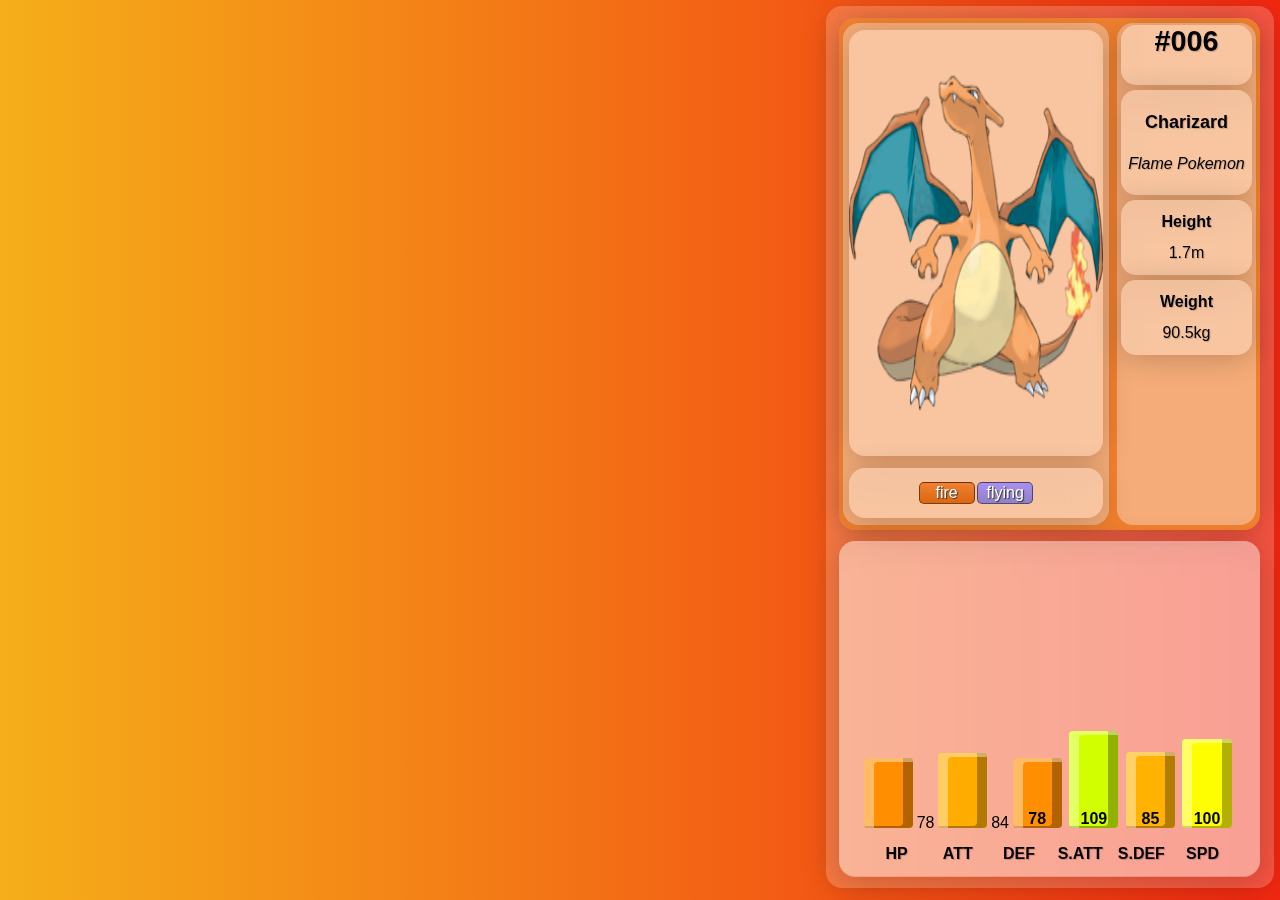
==== index.html @ cc120043 "changing" ====
<!DOCTYPE html>
<html lang="en">
  <head>
    <meta charset="UTF-8" />
    <meta http-equiv="X-UA-Compatible" content="IE=edge" />
    <meta name="viewport" content="width=device-width, initial-scale=1.0" />
    <title>My Pokemon Project</title>
    <link rel="stylesheet" href="/style.css" />
    
  </head>
  <body>
    <div id="wrapper">
      <div class="box">
        <section class="first">
          <figure>
            <img class="regular" src="/images/250px-006Charizard.webp" alt="pokemon-icon" width="100%" height="100%" />    
            <figcaption><span class="type fire">fire</span><span class="type flying">flying</span></figcaption>
          </figure>
          <aside>
            <div class="id_number">
              <h2>#006</h2>
            </div>
            <div class="name">
              <h3>Charizard</h3>
            <p><em>Flame Pokemon</em></p>
            </div>
            <div class="size">
              <h4>Height</h4>
            <p>1.7m</p>
            </div>
            <div class="size">
              <h4>Weight</h4>
            <p>90.5kg</p>
            </div>
          </aside>
        </section>
       
        <section class="second">
          <div class="top">
            <div class="bar"><p></p></div><div class="num">78</div>
            <div class="bar"><p></p></div><div class="num">84</div>
            <div class="bar"><p>78</p></div><div class="num"></div>
            <div class="bar"><p>109</p></div><div class="num"></div>
            <div class="bar"><p>85</p></div><div class="num"></div>
            <div class="bar"><p>100</p></div><div class="num"></div>
          </div>
          <div class="bottom">
            <p>HP</p>
            <p>ATT</p>
            <p>DEF</p>
            <p>S.ATT</p>
            <p>S.DEF</p>
            <p>SPD</p>
          </div>
        </section>  
        
      </div>
    </div>

    <script src="/main.js"></script>
  </body>
</html>
---- style.css ----
* {
  box-sizing: border-box;
  margin: 0;
  padding: 0;
}

html {
  height: 100%;

}
body {
  height: 100%;
  width: 100%;
  font-family: sans-serif;
}
#wrapper {
  height: 100%;
  width: 100%;
  background: #f12711;  /* fallback for old browsers */
  background: -webkit-linear-gradient(to right, #f5af19, #f12711);  /* Chrome 10-25, Safari 5.1-6 */
  background: linear-gradient(to right, #f5af19, #f12711); /* W3C, IE 10+/ Edge, Firefox 16+, Chrome 26+, Opera 12+, Safari 7+ */
  position: relative;
}

/*****************************************
*   charizard section
*
*****************************************/

.box {
  height: 98%;
  width: 35%;
  background: rgba(255, 255, 255, 0.2);
  border-radius: 16px;
  box-shadow: 0px 4px 30px rgba(0, 0, 0, 0.1);
  backdrop-filter: blur(16px);
  position: absolute;
  right: 0;
  margin: 0.5% 0.5% 2% 1%;
  display: flex;
  flex-direction: column;
  justify-content: space-evenly;
  align-items: center;
}

section.first {
  height: 58%;
  width: 94%;
  background: #f08030;
  box-shadow: 0px 4px 30px rgba(0, 0, 0, 0.2);
  backdrop-filter: blur(16px);
  border-radius: 16px;
  display: flex;
  gap: 1%;
  justify-content: space-evenly;
  align-items: center;
}

.first > figure {
  height: 98%;
  width: 63%;
  background: #f5ac78;
  border-radius: 16px;
  display: flex;
  flex-direction: column;
  gap: 1%;
  justify-content: space-evenly;
  align-items: center;
}

figure > img {
  height: 85%;
  width: 96%;
  background: rgba(255, 255, 255, 0.3);
  border-radius: 16px;
  box-shadow: 0px 4px 30px rgba(0, 0, 0, 0.2);
  backdrop-filter: blur(16px);
}



figure > figcaption {
  height: 10%;
  width: 96%;
  background: rgba(255, 255, 255, 0.3);
  border-radius: 16px;
  text-align: center;
  display: flex;
  align-items: center;
  justify-content: center;
  gap: 1%;
  box-shadow: 0px 4px 30px rgba(0, 0, 0, 0.2);
  backdrop-filter: blur(16px);

}

figcaption > span.type {
  border-radius: 5px;
  width: 22%;
  display: inline-block;
  color: #FFF!important;
  text-decoration: none;
  text-shadow: 1px 1px 1px #333;
  border: 0.5px solid rgba(0, 0, 0, 0.5);
  font-family: Verdana, Geneva, Tahoma, sans-serif;
  padding: 0.5%;
}

.fire {
  background: linear-gradient(#f08030,#dd6610);
  border-color: #B4530D;
}

.flying {
  background: linear-gradient(#a890f0,#9180c4);
  border-color: #7762B6;
}

.first > aside {
  height: 98%;
  width: 33%;
  background: #f5ac78;
  border-radius: 16px;
  text-align: center;
  display: flex;
  flex-direction: column;
  gap: 1%;
  align-items: center;

}

.id_number {
  height: 12%;
  width: 94%;
  background: rgba(255, 255, 255, 0.3);
  border-radius: 15px;
  margin-top: 1%;
  font-size: larger;
  box-shadow: 0px 4px 30px rgba(0, 0, 0, 0.2);
  backdrop-filter: blur(16px);
  text-shadow: 1px 1px 1px rgba(3, 3, 3, 0.2);
}

.name {
  height: 21%;
  width: 94%;
  background: rgba(255, 255, 255, 0.3);
  border-radius: 15px;
  display: flex;
  flex-direction: column;
  align-items: center;
  justify-content: space-evenly;
  box-shadow: 0px 4px 30px rgba(0, 0, 0, 0.2);
  backdrop-filter: blur(16px);
  text-shadow: 1px 1px 1px rgba(3, 3, 3, 0.2);
}

.name > h3 {
  font-size: large;
  width: 98%;
}




.size {
  height: 15%;
  width: 94%;
  border-radius: 15px;
  background: rgba(255, 255, 255, 0.3);
  display: flex;
  flex-direction: column;
  align-items: center;
  justify-content: space-evenly;
  box-shadow: 0px 4px 30px rgba(0, 0, 0, 0.2);
  backdrop-filter: blur(16px);
  text-shadow: 1px 1px 1px rgba(3, 3, 3, 0.2);
}

section.second {
  height: 38%;
  width: 94%;
  background: rgba(255, 255, 255, 0.3);
  box-shadow: 0px 4px 30px rgba(0, 0, 0, 0.2);
  backdrop-filter: blur(16px);
  border-radius: 16px;
  display: flex;
  flex-direction: column;
  justify-content: space-evenly;
  align-items: center;
}

.top {
  height: 85%;
  width: 90%;
  display: flex;
  justify-content: space-evenly;
  align-items: flex-end;
}

.bar {
   width: 13%;
   height: 1%;
   background: #f08030;
   margin-bottom: 1%;
   box-shadow: inset 10px 4px 0 rgb(255 255 255 / 40%), inset -10px -2px 0 rgb(0 0 0 / 30%);
   border-radius: 4px;
   text-align: center;
   vertical-align: bottom;
   display: flex;
   justify-content: center;
   align-items: flex-end;
}

.bar > p {
  font-weight: bolder;
}

.one, .two, .three, .four, .five, .six {
   width: 13%;
   margin-bottom: 1%;
   box-shadow: inset 10px 4px 0 rgb(255 255 255 / 40%), inset -10px -2px 0 rgb(0 0 0 / 30%);
   border-radius: 4px;
   text-align: center;
   vertical-align: bottom;
   display: flex;
   justify-content: center;
   align-items: flex-end;
   transition: height 0.7s;
   font-weight: bolder;

}


.one {
  height: 24.471%;
  background: #ff8e00;
}
.two {
  height: 26.353%;
  background: #ffac00;
}
.three {
  height: 24.471%;
  background: #ff8e00;
}
.four {
  height: 34.196%;
  background: #d2ff00;
}
.five {
  height: 26.667%;
  background: #ffb200;
}
.six {
   height: 31.373%;
  background: #fffe00;
}

.bottom {
  height: 10%;
  width: 90%;
  display: flex;
  justify-content: space-evenly;
  align-items: center;
  text-align: center;
}

.bottom > p {
  width: 13%;
  font-weight: bolder;
  text-shadow: 1px 1px 1px rgba(3, 3, 3, 0.2);
}
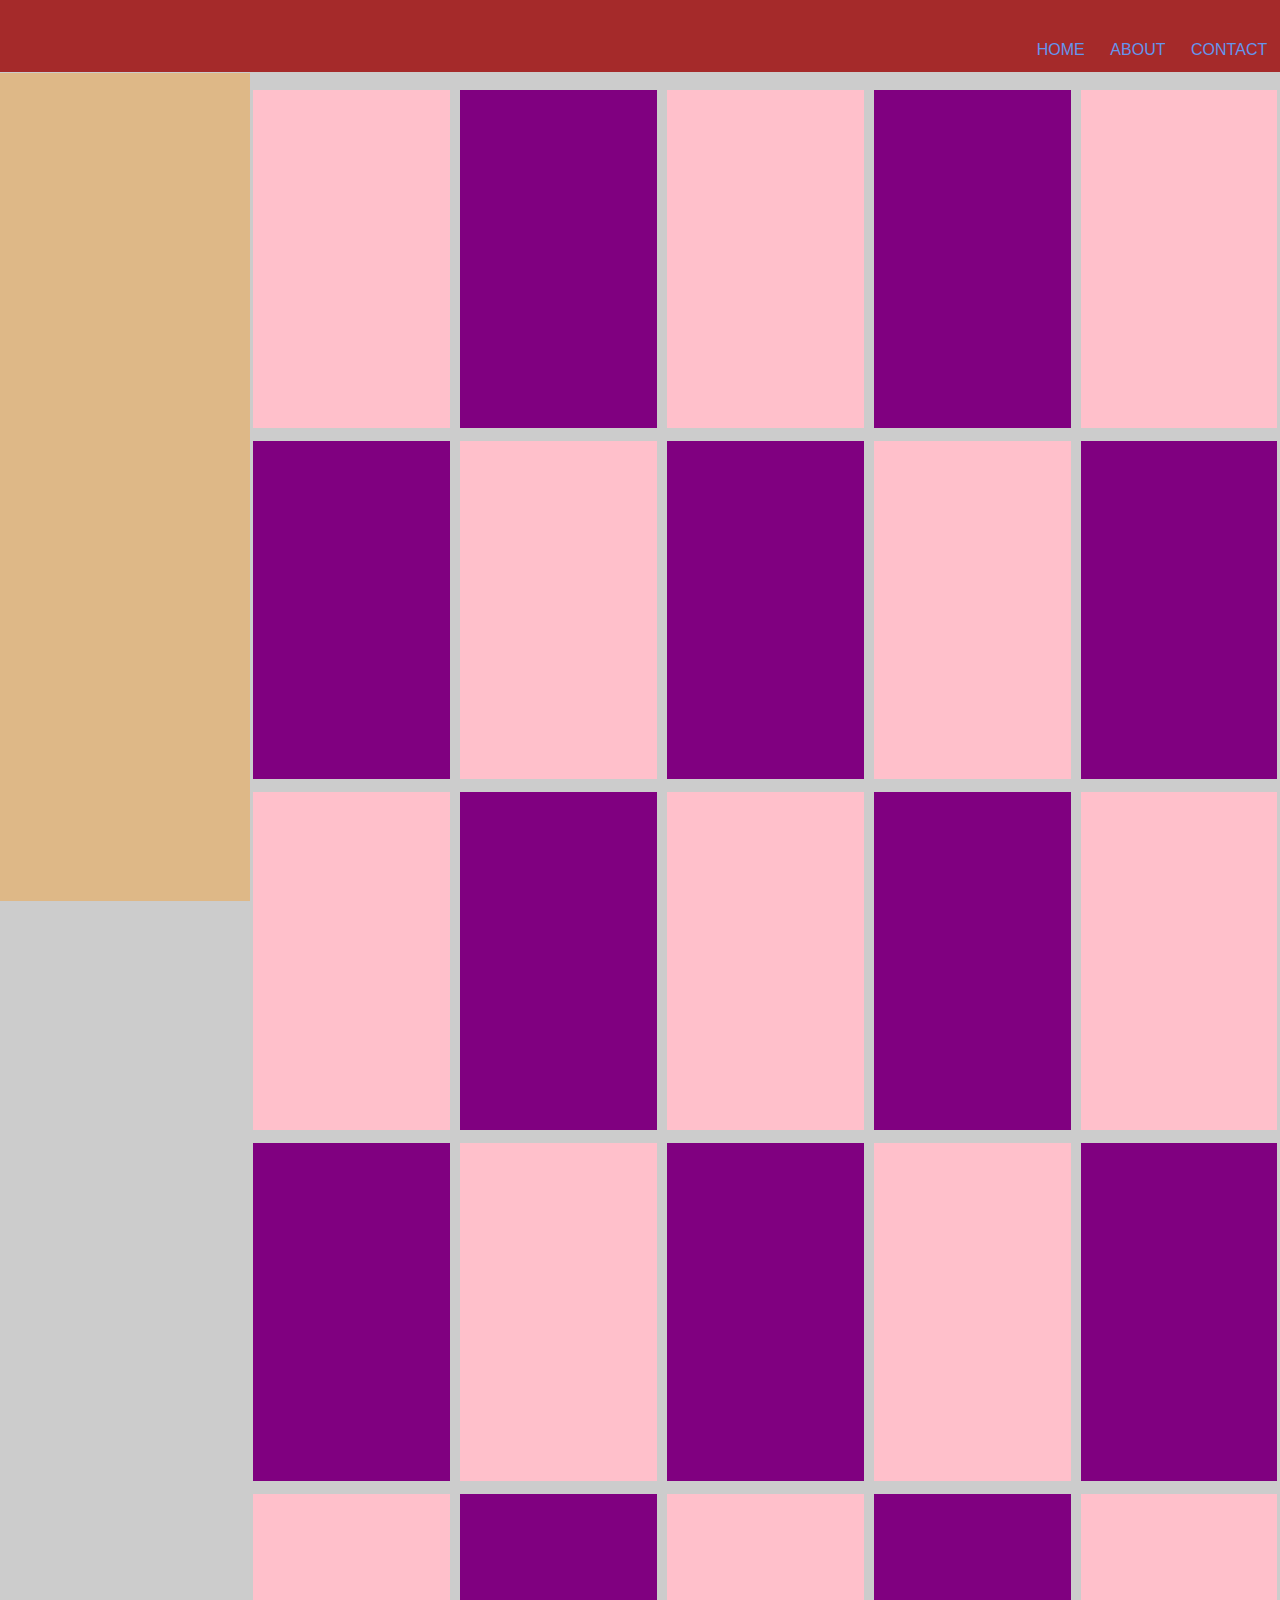
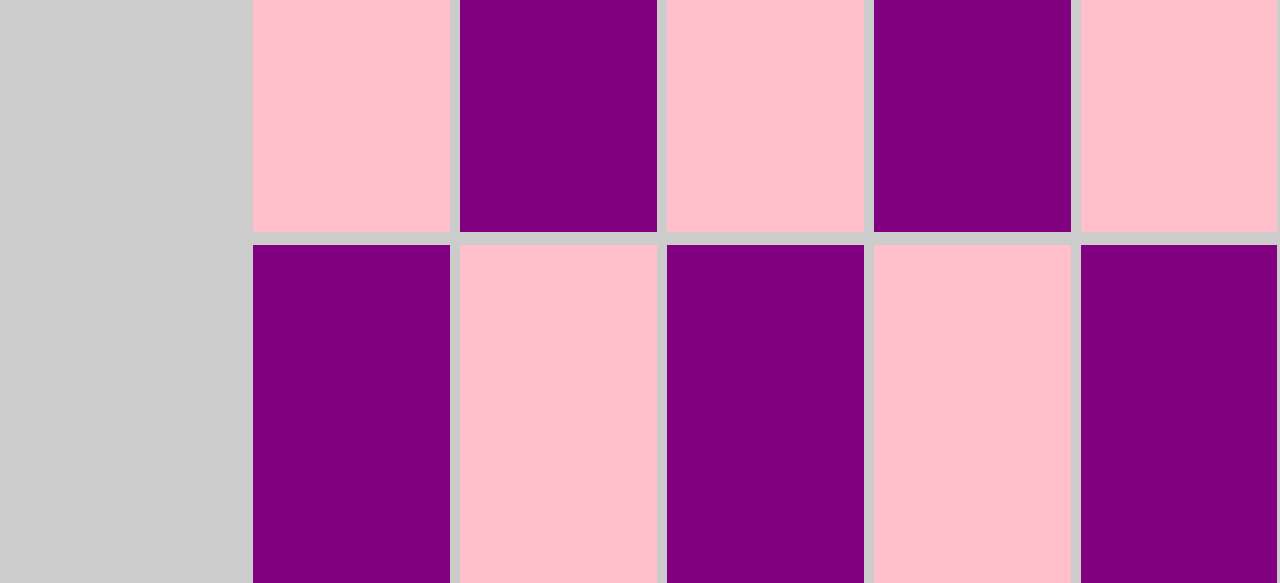
==== commit 51be0074: "refresh everthing" ====
--- a/index.html
+++ b/index.html
@@ -6,56 +6,54 @@
     <meta name="viewport" content="width=device-width, initial-scale=1.0" />
     <title>My Pokemon Project</title>
     <link rel="stylesheet" href="/style.css" />
-    
   </head>
   <body>
+    <header>
+      <nav>
+        <a href="">HOME</a>
+        <a href="">ABOUT</a>
+        <a href="">CONTACT</a>
+      </nav>
+    </header>
+
+    <section id="side-nav">
+      <aside></aside>
+    </section>
+
     <div id="wrapper">
-      <div class="box">
-        <section class="first">
-          <figure>
-            <img class="regular" src="/images/250px-006Charizard.webp" alt="pokemon-icon" width="100%" height="100%" />    
-            <figcaption><span class="type fire">fire</span><span class="type flying">flying</span></figcaption>
-          </figure>
-          <aside>
-            <div class="id_number">
-              <h2>#006</h2>
-            </div>
-            <div class="name">
-              <h3>Charizard</h3>
-            <p><em>Flame Pokemon</em></p>
-            </div>
-            <div class="size">
-              <h4>Height</h4>
-            <p>1.7m</p>
-            </div>
-            <div class="size">
-              <h4>Weight</h4>
-            <p>90.5kg</p>
-            </div>
-          </aside>
-        </section>
-       
-        <section class="second">
-          <div class="top">
-            <div class="bar"><p></p></div><div class="num">78</div>
-            <div class="bar"><p></p></div><div class="num">84</div>
-            <div class="bar"><p>78</p></div><div class="num"></div>
-            <div class="bar"><p>109</p></div><div class="num"></div>
-            <div class="bar"><p>85</p></div><div class="num"></div>
-            <div class="bar"><p>100</p></div><div class="num"></div>
-          </div>
-          <div class="bottom">
-            <p>HP</p>
-            <p>ATT</p>
-            <p>DEF</p>
-            <p>S.ATT</p>
-            <p>S.DEF</p>
-            <p>SPD</p>
-          </div>
-        </section>  
-        
-      </div>
+      <div class="poke-box"></div>
+      <div class="poke-box"></div>
+      <div class="poke-box"></div>
+      <div class="poke-box"></div>
+      <div class="poke-box"></div>
+      <div class="poke-box"></div>
+      <div class="poke-box"></div>
+      <div class="poke-box"></div>
+      <div class="poke-box"></div>
+      <div class="poke-box"></div>
+      <div class="poke-box"></div>
+      <div class="poke-box"></div>
+      <div class="poke-box"></div>
+      <div class="poke-box"></div>
+      <div class="poke-box"></div>
+      <div class="poke-box"></div>
+      <div class="poke-box"></div>
+      <div class="poke-box"></div>
+      <div class="poke-box"></div>
+      <div class="poke-box"></div>
+      <div class="poke-box"></div>
+      <div class="poke-box"></div>
+      <div class="poke-box"></div>
+      <div class="poke-box"></div>
+      <div class="poke-box"></div>
+      <div class="poke-box"></div>
+      <div class="poke-box"></div>
+      <div class="poke-box"></div>
+      <div class="poke-box"></div>
+      <div class="poke-box"></div>
     </div>
+
+    <footer></footer>
 
     <script src="/main.js"></script>
   </body>
--- a/style.css
+++ b/style.css
@@ -4,272 +4,69 @@
   padding: 0;
 }
 
-html {
-  height: 100%;
+html, body {
+  height: 100vh;
+  width: 100%;
+}
 
+body {
+  background-color: #ccc;
+  font-family: Verdana, Geneva, Tahoma, sans-serif;
 }
-body {
+
+header {
+  position: fixed;
+  top: 0;
+  left: 0;
+  width: 100%;
+  height: 8%;
+  background: brown;
+  z-index: 1;
+}
+header nav {
   height: 100%;
   width: 100%;
-  font-family: sans-serif;
-}
-#wrapper {
-  height: 100%;
-  width: 100%;
-  background: #f12711;  /* fallback for old browsers */
-  background: -webkit-linear-gradient(to right, #f5af19, #f12711);  /* Chrome 10-25, Safari 5.1-6 */
-  background: linear-gradient(to right, #f5af19, #f12711); /* W3C, IE 10+/ Edge, Firefox 16+, Chrome 26+, Opera 12+, Safari 7+ */
-  position: relative;
+  display: flex;
+  justify-content: right;
+  align-items: flex-end;
 }
 
-/*****************************************
-*   charizard section
-*
-*****************************************/
-
-.box {
-  height: 98%;
-  width: 35%;
-  background: rgba(255, 255, 255, 0.2);
-  border-radius: 16px;
-  box-shadow: 0px 4px 30px rgba(0, 0, 0, 0.1);
-  backdrop-filter: blur(16px);
-  position: absolute;
-  right: 0;
-  margin: 0.5% 0.5% 2% 1%;
-  display: flex;
-  flex-direction: column;
-  justify-content: space-evenly;
-  align-items: center;
+header nav a {
+  padding: 1%;
+  text-decoration: none;
+  color: cornflowerblue;
 }
 
-section.first {
-  height: 58%;
-  width: 94%;
-  background: #f08030;
-  box-shadow: 0px 4px 30px rgba(0, 0, 0, 0.2);
-  backdrop-filter: blur(16px);
-  border-radius: 16px;
-  display: flex;
-  gap: 1%;
-  justify-content: space-evenly;
-  align-items: center;
+#side-nav {
+  position: fixed;
+  top: 8.1%;
+  left: 0;
+  background: burlywood;
+  height: 92%;
+  width: 19.5%;
 }
 
-.first > figure {
-  height: 98%;
-  width: 63%;
-  background: #f5ac78;
-  border-radius: 16px;
-  display: flex;
-  flex-direction: column;
-  gap: 1%;
-  justify-content: space-evenly;
-  align-items: center;
-}
-
-figure > img {
-  height: 85%;
-  width: 96%;
-  background: rgba(255, 255, 255, 0.3);
-  border-radius: 16px;
-  box-shadow: 0px 4px 30px rgba(0, 0, 0, 0.2);
-  backdrop-filter: blur(16px);
-}
-
-
-
-figure > figcaption {
-  height: 10%;
-  width: 96%;
-  background: rgba(255, 255, 255, 0.3);
-  border-radius: 16px;
-  text-align: center;
-  display: flex;
-  align-items: center;
-  justify-content: center;
-  gap: 1%;
-  box-shadow: 0px 4px 30px rgba(0, 0, 0, 0.2);
-  backdrop-filter: blur(16px);
+#wrapper {
+  width: 80%;
+  height: 150%;
+  position: absolute;
+  top: 10%;
+  right: 0.2%;
+  display: grid;
+  grid-template-columns: repeat(5, 1fr);
+  grid-gap: 1%;
+  grid-auto-rows: 25%;
 
 }
 
-figcaption > span.type {
-  border-radius: 5px;
-  width: 22%;
-  display: inline-block;
-  color: #FFF!important;
-  text-decoration: none;
-  text-shadow: 1px 1px 1px #333;
-  border: 0.5px solid rgba(0, 0, 0, 0.5);
-  font-family: Verdana, Geneva, Tahoma, sans-serif;
-  padding: 0.5%;
+.poke-box:nth-child(even) {
+  background: purple;
+  padding: 30px;
 }
 
-.fire {
-  background: linear-gradient(#f08030,#dd6610);
-  border-color: #B4530D;
-}
-
-.flying {
-  background: linear-gradient(#a890f0,#9180c4);
-  border-color: #7762B6;
-}
-
-.first > aside {
-  height: 98%;
-  width: 33%;
-  background: #f5ac78;
-  border-radius: 16px;
-  text-align: center;
-  display: flex;
-  flex-direction: column;
-  gap: 1%;
-  align-items: center;
-
-}
-
-.id_number {
-  height: 12%;
-  width: 94%;
-  background: rgba(255, 255, 255, 0.3);
-  border-radius: 15px;
-  margin-top: 1%;
-  font-size: larger;
-  box-shadow: 0px 4px 30px rgba(0, 0, 0, 0.2);
-  backdrop-filter: blur(16px);
-  text-shadow: 1px 1px 1px rgba(3, 3, 3, 0.2);
-}
-
-.name {
-  height: 21%;
-  width: 94%;
-  background: rgba(255, 255, 255, 0.3);
-  border-radius: 15px;
-  display: flex;
-  flex-direction: column;
-  align-items: center;
-  justify-content: space-evenly;
-  box-shadow: 0px 4px 30px rgba(0, 0, 0, 0.2);
-  backdrop-filter: blur(16px);
-  text-shadow: 1px 1px 1px rgba(3, 3, 3, 0.2);
-}
-
-.name > h3 {
-  font-size: large;
-  width: 98%;
-}
-
-
-
-
-.size {
-  height: 15%;
-  width: 94%;
-  border-radius: 15px;
-  background: rgba(255, 255, 255, 0.3);
-  display: flex;
-  flex-direction: column;
-  align-items: center;
-  justify-content: space-evenly;
-  box-shadow: 0px 4px 30px rgba(0, 0, 0, 0.2);
-  backdrop-filter: blur(16px);
-  text-shadow: 1px 1px 1px rgba(3, 3, 3, 0.2);
-}
-
-section.second {
-  height: 38%;
-  width: 94%;
-  background: rgba(255, 255, 255, 0.3);
-  box-shadow: 0px 4px 30px rgba(0, 0, 0, 0.2);
-  backdrop-filter: blur(16px);
-  border-radius: 16px;
-  display: flex;
-  flex-direction: column;
-  justify-content: space-evenly;
-  align-items: center;
-}
-
-.top {
-  height: 85%;
-  width: 90%;
-  display: flex;
-  justify-content: space-evenly;
-  align-items: flex-end;
-}
-
-.bar {
-   width: 13%;
-   height: 1%;
-   background: #f08030;
-   margin-bottom: 1%;
-   box-shadow: inset 10px 4px 0 rgb(255 255 255 / 40%), inset -10px -2px 0 rgb(0 0 0 / 30%);
-   border-radius: 4px;
-   text-align: center;
-   vertical-align: bottom;
-   display: flex;
-   justify-content: center;
-   align-items: flex-end;
-}
-
-.bar > p {
-  font-weight: bolder;
-}
-
-.one, .two, .three, .four, .five, .six {
-   width: 13%;
-   margin-bottom: 1%;
-   box-shadow: inset 10px 4px 0 rgb(255 255 255 / 40%), inset -10px -2px 0 rgb(0 0 0 / 30%);
-   border-radius: 4px;
-   text-align: center;
-   vertical-align: bottom;
-   display: flex;
-   justify-content: center;
-   align-items: flex-end;
-   transition: height 0.7s;
-   font-weight: bolder;
-
-}
-
-
-.one {
-  height: 24.471%;
-  background: #ff8e00;
-}
-.two {
-  height: 26.353%;
-  background: #ffac00;
-}
-.three {
-  height: 24.471%;
-  background: #ff8e00;
-}
-.four {
-  height: 34.196%;
-  background: #d2ff00;
-}
-.five {
-  height: 26.667%;
-  background: #ffb200;
-}
-.six {
-   height: 31.373%;
-  background: #fffe00;
-}
-
-.bottom {
-  height: 10%;
-  width: 90%;
-  display: flex;
-  justify-content: space-evenly;
-  align-items: center;
-  text-align: center;
-}
-
-.bottom > p {
-  width: 13%;
-  font-weight: bolder;
-  text-shadow: 1px 1px 1px rgba(3, 3, 3, 0.2);
+.poke-box:nth-child(odd) {
+  background: pink;
+  padding: 30px;
 }
 
 
@@ -281,3 +78,5 @@
 
 
 
+
+
